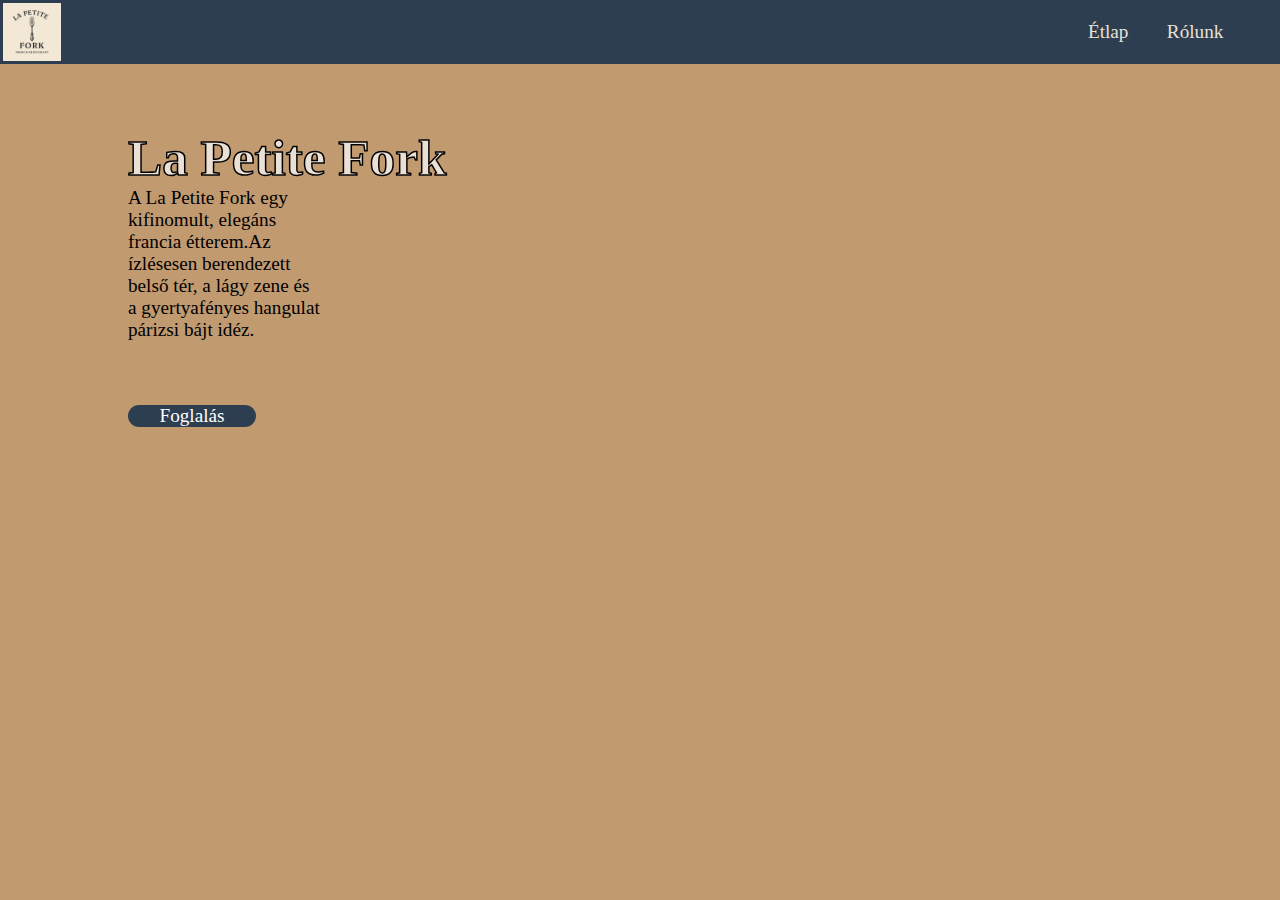
==== index.html @ 82428339 "awdsa" ====
<!DOCTYPE html>
<html lang="en">
<head>
    <meta charset="UTF-8">
    <meta http-equiv="X-UA-Compatible" content="IE=edge">
    <meta name="viewport" content="width=device-width, initial-scale=1.0">
    <link rel="stylesheet" href="index.css">
    <title>La Petite Fork</title>
</head>
<body>
    <div id="menu">
        <img src="logo.png" alt="">
        <a href=etlap.html id="etlap">Étlap</a><a href=index.htmld id="rolunk">Rólunk</a>
    </div>
    <h1 id="cim">La Petite Fork</h1>
    <div id="leiras">
    <p id="yap">A La Petite Fork egy kifinomult, elegáns francia étterem.Az ízlésesen berendezett belső tér, a lágy zene és a gyertyafényes hangulat párizsi bájt idéz.
    </p>
</div>
<div id="tart1">
    <a  href=index.html id="gomb1">Foglalás</a>
</div>

</body>
</html>
---- index.css ----
* {
    margin: 0;
    padding: 0;
}


img {
    width: 4.5vw;
    height: 4.5vw;
    margin: 0.25vw;
}

#menu {
    height: 5vw;
    width: 100%;
    background-color: #2C3E50;
    display: flex;
    float: left;
    text-align: center;
}

#etlap {
    align-self: center;
    margin-left: 80%;
    font-size: 1.5vw;
    color: #EAE0D5;
    text-decoration: none;

}

#rolunk {
    align-self: center;
    margin-left: 3vw;
    font-size: 1.5vw;
    color: #EAE0D5;
    text-decoration: none;
}

body {
    background-color: hsl(31, 40%, 60%);
}

#cim {
    font-size: 4vw;
    margin-left: 10vw;
    padding-top: 10vw;
    color: #EAE0D5;
    -webkit-text-stroke: 1.5px black;
}

#leiras {
    width: 15vw;
    margin-left: 10vw;
}

#yap {
    font-size: 1.5vw;
}

#tart1 {
    margin-top: 5vw;
    margin-left: 10vw;
    background-color: #2C3E50;
    text-align: center;
    width: 10vw;
    border-radius: 13px;
}

#gomb1 {
    font-size: 1.5vw;
    text-decoration: none;
    color: white;
    padding-top: 5px;

}
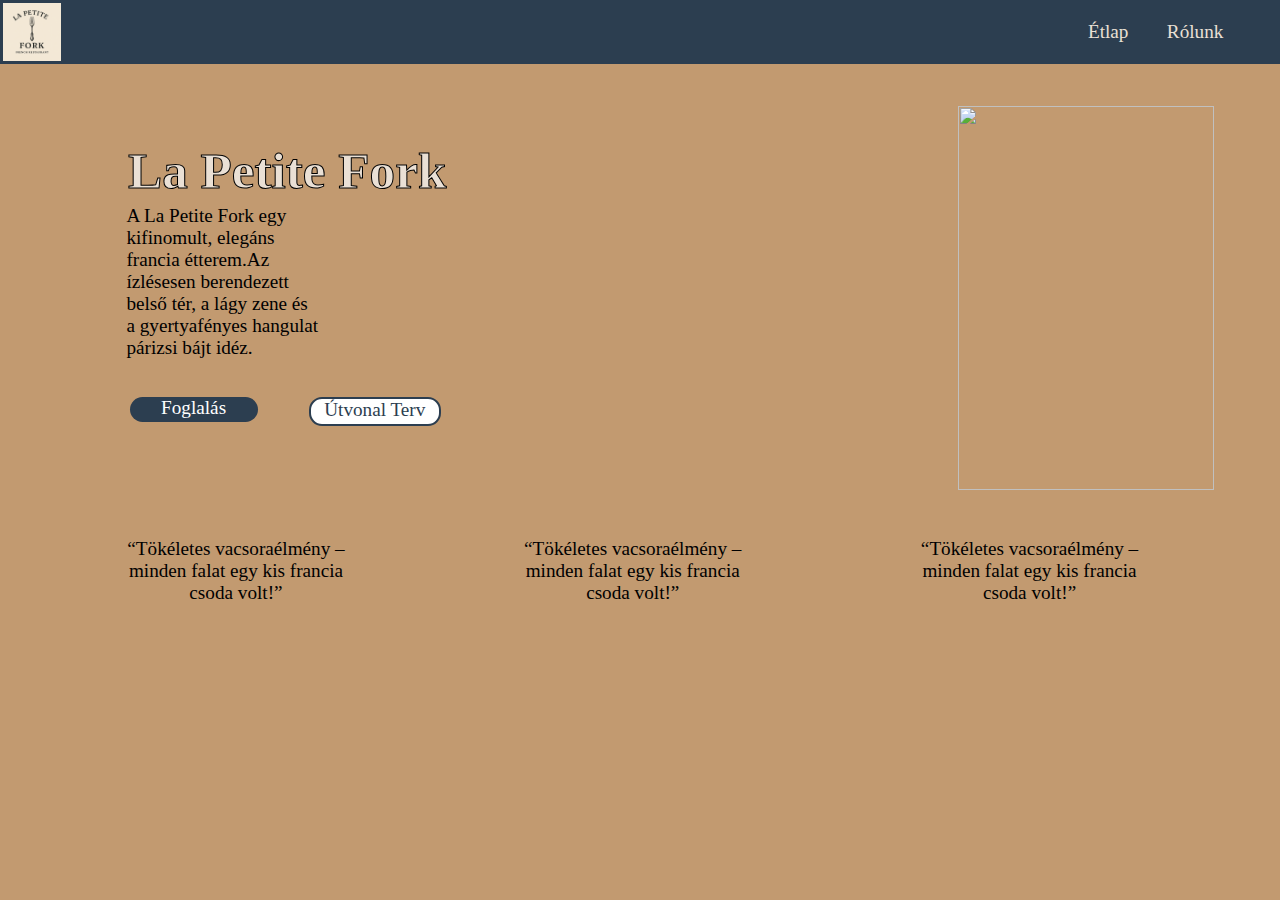
==== commit 8d7cec74: "added" ====
--- a/index.html
+++ b/index.html
@@ -1,5 +1,5 @@
 <!DOCTYPE html>
-<html lang="en">
+<html lang="hu">
 <head>
     <meta charset="UTF-8">
     <meta http-equiv="X-UA-Compatible" content="IE=edge">
@@ -12,14 +12,31 @@
         <img src="logo.png" alt="">
         <a href=etlap.html id="etlap">Étlap</a><a href=index.htmld id="rolunk">Rólunk</a>
     </div>
+    <div id="wrapper2">
     <h1 id="cim">La Petite Fork</h1>
     <div id="leiras">
     <p id="yap">A La Petite Fork egy kifinomult, elegáns francia étterem.Az ízlésesen berendezett belső tér, a lágy zene és a gyertyafényes hangulat párizsi bájt idéz.
     </p>
-</div>
+    </div>
+    <img id="kep1" src="Képkivágás 1.png" alt="">
 <div id="tart1">
     <a  href=index.html id="gomb1">Foglalás</a>
 </div>
+<div id="tart2">
+    <a  href=index.html id="gomb2">Útvonal Terv</a>
+</div>
+<div id="tart3">
+    <p id="vel1">“Tökéletes vacsoraélmény – minden falat egy kis francia csoda volt!”</p>
+</div>
 
+<div id="tart4">
+    <p id="vel2">“Tökéletes vacsoraélmény – minden falat egy kis francia csoda volt!”</p>
+</div>
+
+<div id="tart5">
+    <p id="vel3">“Tökéletes vacsoraélmény – minden falat egy kis francia csoda volt!”</p>
+</div>
+
+</div>
 </body>
 </html>--- a/index.css
+++ b/index.css
@@ -41,16 +41,18 @@
 }
 
 #cim {
+    margin-top: 3vw;
+    margin-left: 10vw;
     font-size: 4vw;
-    margin-left: 10vw;
-    padding-top: 10vw;
+    padding-top: 3vw;
     color: #EAE0D5;
-    -webkit-text-stroke: 1.5px black;
+    -webkit-text-stroke: 0.08vw black;
 }
 
 #leiras {
     width: 15vw;
-    margin-left: 10vw;
+    margin-left: -25vw;
+    margin-top: 11vw;
 }
 
 #yap {
@@ -74,3 +76,93 @@
 
 }
 
+#tart1 {
+    margin-top: 26vw;
+    margin-left: -85vw;
+    background-color: #2C3E50;
+    text-align: center;
+    width: 10vw;
+    border-radius: 13px;
+    height: 2vw;
+}
+
+#gomb1 {
+    font-size: 1.5vw;
+    text-decoration: none;
+    color: white;
+    padding-top: 5px;
+
+}
+
+#tart2 {
+    margin-top: 5vw;
+    margin-left: 4vw;
+    background-color: #FFFFFF;
+    text-align: center;
+    width: 10vw;
+    border-radius: 13px;
+    border: 2px solid #2C3E50;
+    height: 2vw;
+    margin-top: 26vw;
+}
+
+#gomb2 {
+    font-size: 1.5vw;
+    text-decoration: none;
+    color: #2C3E50;
+    padding-top: 5px;
+
+}
+
+#wrapper {
+    display: flex;
+    flex-direction: row;
+
+}
+
+#kep1 {
+    margin-left: 50vw;
+    height: 30vw;
+    width: 20vw;
+    padding-top: 3vw;
+}
+
+#wrapper2 {
+    display: flex;
+    flex-direction: row;
+    float: left;
+}
+
+#vel1 {
+    font-size: 1.5vw;
+}
+
+#tart3 {
+    width: 18vw;
+    text-align: center;
+    margin-top: 37vw;
+    margin-left: -25vw;
+}
+
+#vel2 {
+    font-size: 1.5vw;
+}
+
+#tart4 {
+    width: 18vw;
+    text-align: center;
+    margin-top: 37vw;
+    margin-left: 13vw;
+}
+
+#vel3 {
+    font-size: 1.5vw;
+}
+
+#tart5 {
+    width: 18vw;
+    text-align: center;
+    margin-top: 37vw;
+    margin-left: 13vw;
+}
+
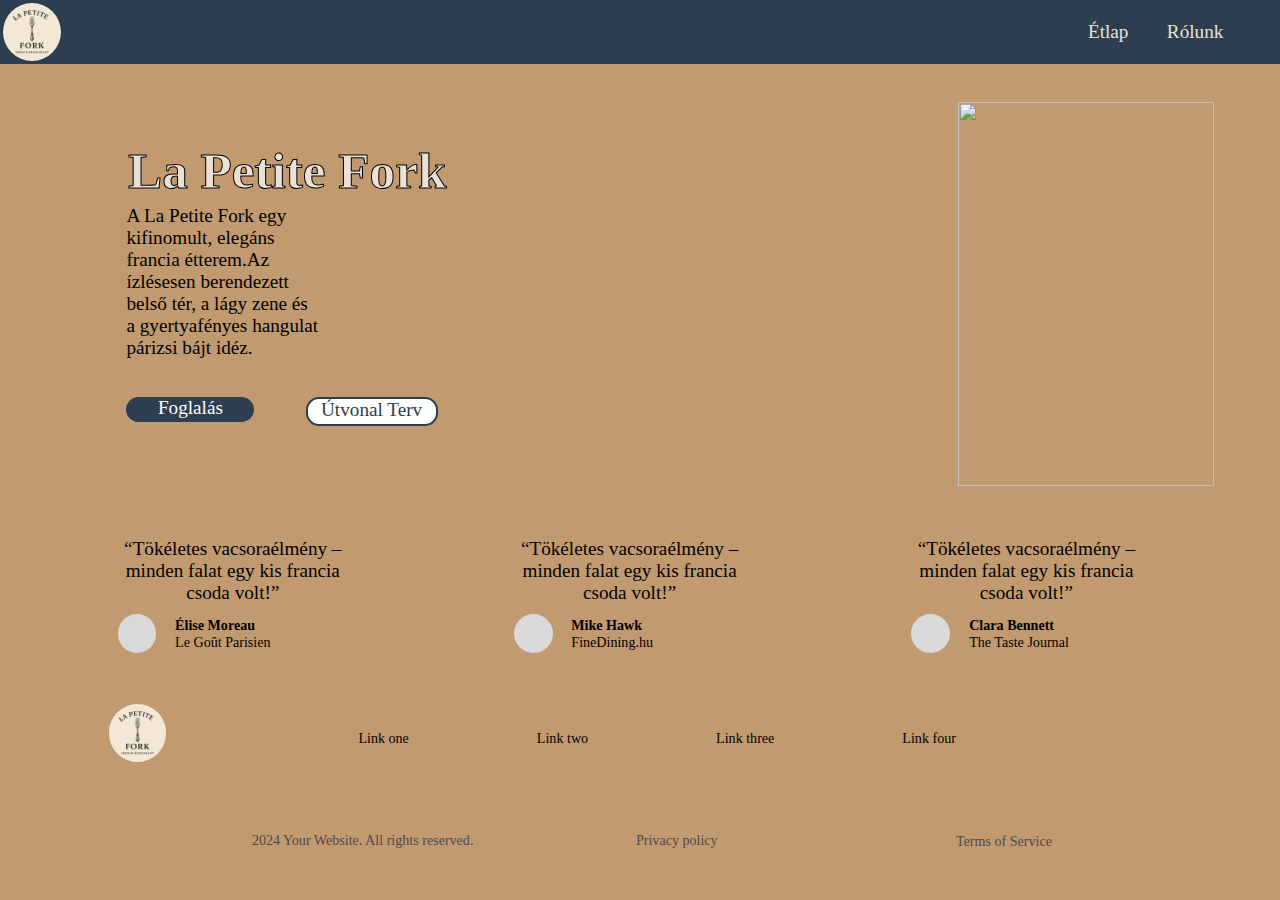
==== commit b3f6239c: "added" ====
--- a/index.html
+++ b/index.html
@@ -9,8 +9,8 @@
 </head>
 <body>
     <div id="menu">
-        <img src="logo.png" alt="">
-        <a href=etlap.html id="etlap">Étlap</a><a href=index.htmld id="rolunk">Rólunk</a>
+        <img id="logo1" src="logo.png" alt="">
+        <a href=etlap.html id="etlap">Étlap</a><a href=index.html id="rolunk">Rólunk</a>
     </div>
     <div id="wrapper2">
     <h1 id="cim">La Petite Fork</h1>
@@ -37,6 +37,50 @@
     <p id="vel3">“Tökéletes vacsoraélmény – minden falat egy kis francia csoda volt!”</p>
 </div>
 
+<div id="profil1">
+
+</div>
+
+<div id="profil2">
+
+</div>
+
+<div id="profil3">
+
+</div>
+
+<div id="name1">
+<p id="kover1">Élise Moreau</p>
+<p>Le Goût Parisien</p>
+</div>
+
+<div id="name2">
+    <p id="kover2">Mike Hawk</p>
+    <p>FineDining.hu</p>
+</div>
+
+<div id="name3">
+        <p id="kover3">Clara Bennett</p>
+        <p>The Taste Journal</p>
+</div>
+
+<img id="logo2" src="logo.png" alt="">
+
+<p id="link1">Link one</p>
+
+<p id="link2">Link two</p>
+
+<p id="link3">Link three</p>
+
+<p id="link4">Link four</p>
+
+
+<footer>
+    <p id="foot1">2024 Your Website. All rights reserved.</p>
+    <p id="foot2">Privacy policy</p>
+    <p id="foot3">Terms of Service</p>
+</footer>
+
 </div>
 </body>
 </html>--- a/index.css
+++ b/index.css
@@ -4,10 +4,11 @@
 }
 
 
-img {
+#logo1 {
     width: 4.5vw;
     height: 4.5vw;
     margin: 0.25vw;
+    border-radius: 100px;
 }
 
 #menu {
@@ -114,11 +115,6 @@
 
 }
 
-#wrapper {
-    display: flex;
-    flex-direction: row;
-
-}
 
 #kep1 {
     margin-left: 50vw;
@@ -166,3 +162,140 @@
     margin-left: 13vw;
 }
 
+#profil1 {
+    height: 3vw;
+    width: 3vw;
+    border-radius: 100px;
+    background-color: #D9D9D9;
+    margin-top: 43vw;
+    margin-left: -80vw;
+}
+
+#profil2 {
+    height: 3vw;
+    width: 3vw;
+    border-radius: 100px;
+    background-color: #D9D9D9;
+    margin-top: 43vw;
+    margin-left: 28vw;
+}
+
+#profil3 {
+    height: 3vw;
+    width: 3vw;
+    border-radius: 100px;
+    background-color: #D9D9D9;
+    margin-top: 43vw;
+    margin-left: 28vw;
+}
+
+#name1 {
+    margin-top: 43.2vw;
+    margin-left: -60.5vw;
+    font-size: 1.1vw;
+}
+
+#kover1 {
+    font-weight: bold;
+}
+
+#name2 {
+    margin-top: 43.2vw;
+    margin-left: 23.5vw;
+    font-size: 1.1vw;
+}
+
+#kover2 {
+    font-weight: bold;
+}
+
+#name3 {
+    margin-top: 43.2vw;
+    margin-left: 24.7vw;
+    font-size: 1.1vw;
+}
+
+#kover3 {
+    font-weight: bold;
+}
+
+#logo2 {
+    width: 4.5vw;
+    height: 4.5vw;
+    margin-top: 50vw;
+    margin-left: -75vw;
+    border-radius: 100px;
+}
+
+#link1 {
+    margin-top: 52vw;
+    margin-left: 15vw;
+    font-size: 1.1vw;
+}
+
+#link2 {
+    margin-top: 52vw;
+    margin-left: 10vw;
+    font-size: 1.1vw;
+}
+
+#link3 {
+    margin-top: 52vw;
+    margin-left: 10vw;
+    font-size: 1.1vw;
+}
+
+#link4 {
+    margin-top: 52vw;
+    margin-left: 10vw;
+    font-size: 1.1vw;
+}
+
+#foot1 {
+    margin-top: 60vw;
+    margin-left: -55vw;
+    color: hsl(0, 5%, 30%);
+    font-size: 1.1vw;
+}
+
+#foot2 {
+    margin-left: -25vw;
+    margin-top: -1.3vw;
+    color: hsl(0, 5%, 30%);
+    font-size: 1.1vw;
+}
+
+#foot3 {
+    margin-top: -1.3vw;
+    color: hsl(0, 5%, 30%);
+    font-size: 1.1vw;
+    padding-bottom: 3vw;
+}
+
+
+
+
+
+@media only screen and (max-width: 1000px) {
+    #menu {
+        height: 10vw;
+        align-items: center;
+    }
+
+    #logo1 {
+        margin-left: 45vw;
+        width: 8vw;
+        height: 8vw;
+    }
+        
+    
+    #etlap {
+        display: none;
+    
+    }
+    
+    #rolunk {
+        display: none;
+    }
+    }
+}
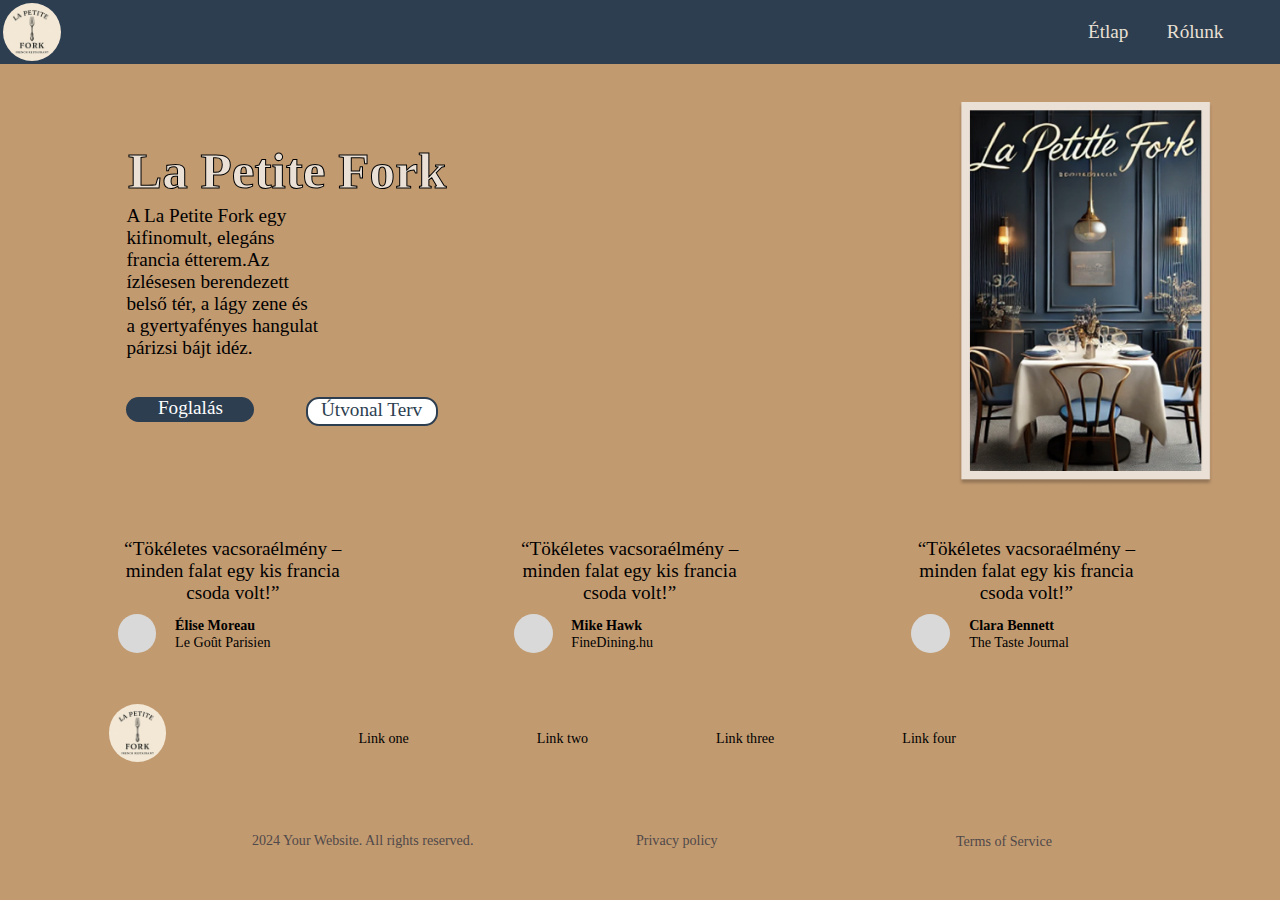
==== commit aacafc34: "added" ====
--- a/index.html
+++ b/index.html
@@ -66,13 +66,13 @@
 
 <img id="logo2" src="logo.png" alt="">
 
-<p id="link1">Link one</p>
+<p id="link1" class="link">Link one</p>
 
-<p id="link2">Link two</p>
+<p id="link2" class="link">Link two</p>
 
-<p id="link3">Link three</p>
+<p id="link3" class="link">Link three</p>
 
-<p id="link4">Link four</p>
+<p id="link4" class="link">Link four</p>
 
 
 <footer>
--- a/index.css
+++ b/index.css
@@ -278,14 +278,14 @@
 
 @media only screen and (max-width: 1000px) {
     #menu {
-        height: 10vw;
+        height: 13vw;
         align-items: center;
     }
 
     #logo1 {
-        margin-left: 45vw;
-        width: 8vw;
-        height: 8vw;
+        margin-left: 44vw;
+        width: 11vw;
+        height: 11vw;
     }
         
     
@@ -297,5 +297,108 @@
     #rolunk {
         display: none;
     }
-    }
-}
+
+    #cim {
+        display: none;
+    }
+
+    #leiras {
+        margin-left: 10vw;
+        margin-top: 100vw;
+    }
+
+    #kep1 {
+        margin-left: 5vw;
+        height: 60vw;
+        width: 40vw;
+    }
+
+    #name1 {
+        display: none;
+    }
+
+    #kover1 {
+        display: none;
+    }
+
+    #name3 {
+        display: none;
+    }
+
+    #kover3 {
+        display: none;
+    }
+
+    #tart3 {
+        display: none;
+    }
+
+    #tart5 {
+        display: none;
+    }
+
+    #profil1 {
+        display: none;
+    }
+    #profil2 {
+        display: none;
+    }
+    #profil3 {
+        display: none;
+    }
+
+    #tart1 {
+        margin-left: -36.5vw;
+        height: 6.3vw;
+        width: 33vw;
+       text-align: unset;
+    }
+
+    #gomb1 {
+        font-size: 4.9vw;
+        margin-left: 7.5vw;
+    }
+
+    #tart2 {
+        margin-top: 40vw;
+        margin-left: -33.5vw;
+        height: 6.3vw;
+        width: 33vw;
+        text-align: unset;
+    }
+
+    #gomb2 {
+        font-size: 4.9vw;
+        margin-left: 5vw;
+    }
+
+    #logo2 {
+        display: none;
+    }
+
+    #link1 {
+        margin-left: -70vw;
+        margin-top: 100vw;
+    }
+
+    #link2 {
+        margin-top: 100vw;
+    }
+
+    #link3 {
+        margin-top: 100vw;
+    }
+
+    #link4 {
+        margin-top: 100vw;
+    }
+
+    #name2 {
+        margin-left: -20vw;
+    }
+
+    #tart4 {
+        margin-left: 0vw;
+    }
+    }
+
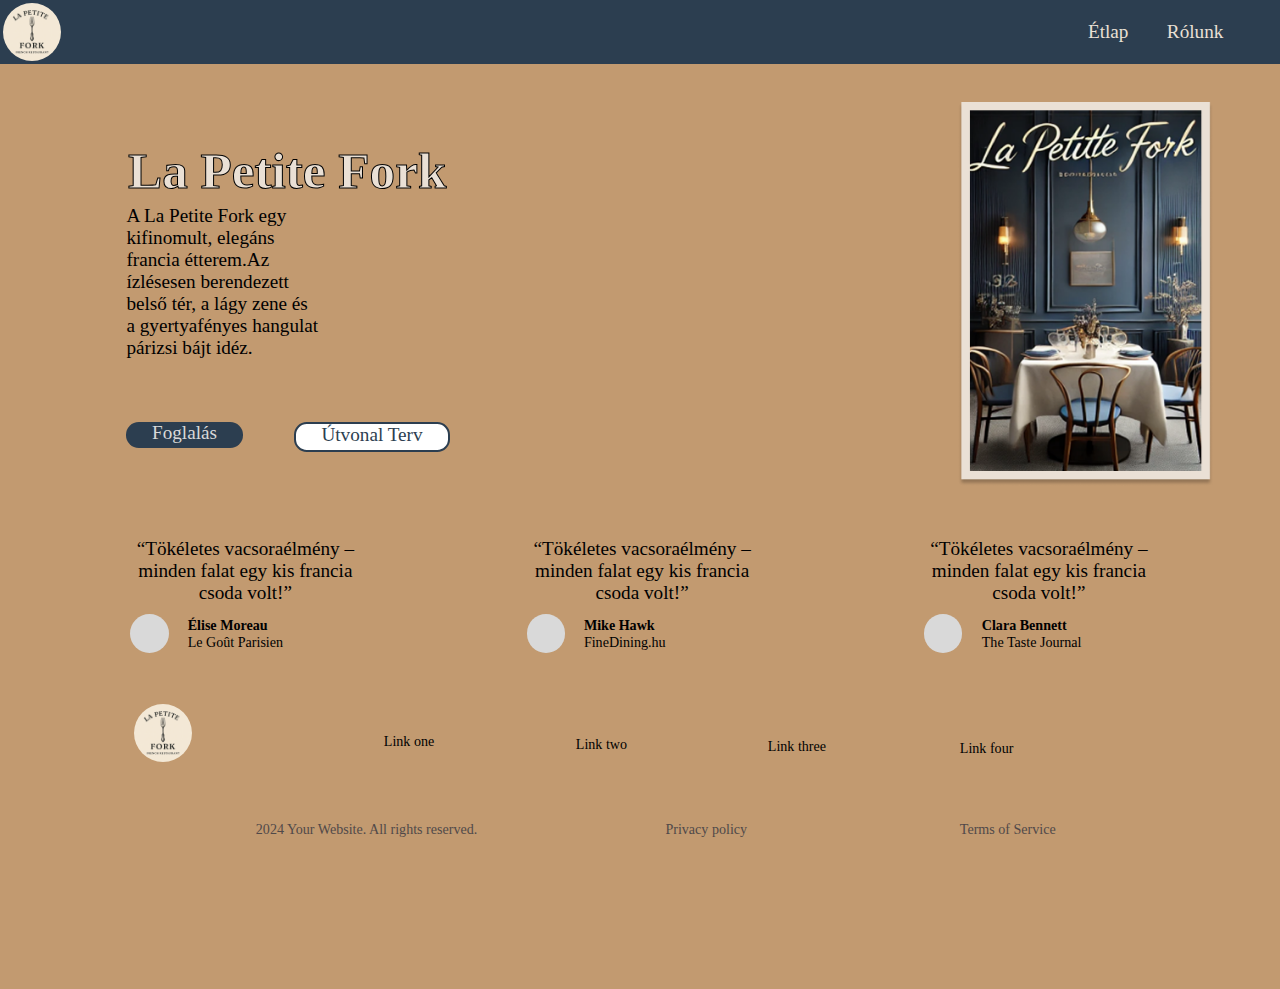
==== commit f00b6212: "added" ====
--- a/index.html
+++ b/index.html
@@ -18,13 +18,12 @@
     <p id="yap">A La Petite Fork egy kifinomult, elegáns francia étterem.Az ízlésesen berendezett belső tér, a lágy zene és a gyertyafényes hangulat párizsi bájt idéz.
     </p>
     </div>
+    
     <img id="kep1" src="Képkivágás 1.png" alt="">
-<div id="tart1">
-    <a  href=index.html id="gomb1">Foglalás</a>
-</div>
-<div id="tart2">
-    <a  href=index.html id="gomb2">Útvonal Terv</a>
-</div>
+    
+<a id="gomb1" href="index.html">Foglalás</a>
+<a id="gomb2" href="index.html">Útvonal Terv</a>
+
 <div id="tart3">
     <p id="vel1">“Tökéletes vacsoraélmény – minden falat egy kis francia csoda volt!”</p>
 </div>
@@ -66,6 +65,8 @@
 
 <img id="logo2" src="logo.png" alt="">
 
+<footer id="feet">
+
 <p id="link1" class="link">Link one</p>
 
 <p id="link2" class="link">Link two</p>
@@ -74,8 +75,6 @@
 
 <p id="link4" class="link">Link four</p>
 
-
-<footer>
     <p id="foot1">2024 Your Website. All rights reserved.</p>
     <p id="foot2">Privacy policy</p>
     <p id="foot3">Terms of Service</p>
--- a/index.css
+++ b/index.css
@@ -54,67 +54,44 @@
     width: 15vw;
     margin-left: -25vw;
     margin-top: 11vw;
+    order: 0;
 }
 
 #yap {
     font-size: 1.5vw;
 }
 
-#tart1 {
-    margin-top: 5vw;
-    margin-left: 10vw;
+
+#gomb1 {
+    padding-top: 0vw;
+    padding-bottom: 0.5vw;
+    padding-left: 2vw;
+    padding-right: 2vw;
     background-color: #2C3E50;
-    text-align: center;
-    width: 10vw;
-    border-radius: 13px;
-}
-
-#gomb1 {
-    font-size: 1.5vw;
+    height: 1.5vw;
+    border-radius: 1vw;
     text-decoration: none;
-    color: white;
-    padding-top: 5px;
-
-}
-
-#tart1 {
-    margin-top: 26vw;
+    color: #D9D9D9;
+    font-size: 1.5vw;
+    margin-top: 28vw;
     margin-left: -85vw;
-    background-color: #2C3E50;
-    text-align: center;
-    width: 10vw;
-    border-radius: 13px;
-    height: 2vw;
-}
-
-#gomb1 {
-    font-size: 1.5vw;
-    text-decoration: none;
-    color: white;
-    padding-top: 5px;
-
-}
-
-#tart2 {
-    margin-top: 5vw;
-    margin-left: 4vw;
-    background-color: #FFFFFF;
-    text-align: center;
-    width: 10vw;
-    border-radius: 13px;
-    border: 2px solid #2C3E50;
-    height: 2vw;
-    margin-top: 26vw;
 }
 
 #gomb2 {
-    font-size: 1.5vw;
+    padding-top: 0vw;
+    padding-bottom: 0.5vw;
+    padding-left: 2vw;
+    padding-right: 2vw;
+    background-color: white;
+    height: 1.5vw;
+    border-radius: 1vw;
     text-decoration: none;
     color: #2C3E50;
-    padding-top: 5px;
-
-}
-
+    font-size: 1.5vw;
+    margin-top: 28vw;
+    margin-left: 4vw;
+    border: 2px solid #2C3E50;
+}
 
 #kep1 {
     margin-left: 50vw;
@@ -223,43 +200,42 @@
     width: 4.5vw;
     height: 4.5vw;
     margin-top: 50vw;
-    margin-left: -75vw;
+    margin-left: -74vw;
     border-radius: 100px;
 }
 
 #link1 {
-    margin-top: 52vw;
     margin-left: 15vw;
     font-size: 1.1vw;
 }
 
 #link2 {
-    margin-top: 52vw;
-    margin-left: 10vw;
+    margin-top: -1.1vw;
+    margin-left: 30vw;
     font-size: 1.1vw;
 }
 
 #link3 {
-    margin-top: 52vw;
-    margin-left: 10vw;
+    margin-top: -1.2vw;
+    margin-left: 45vw;
     font-size: 1.1vw;
 }
 
 #link4 {
-    margin-top: 52vw;
-    margin-left: 10vw;
+    margin-top: -1.2vw;
+    margin-left: 60vw;
     font-size: 1.1vw;
 }
 
 #foot1 {
-    margin-top: 60vw;
-    margin-left: -55vw;
+    margin-top: 5vw;
+    margin-left: 5vw;
     color: hsl(0, 5%, 30%);
     font-size: 1.1vw;
 }
 
 #foot2 {
-    margin-left: -25vw;
+    margin-left: 37vw;
     margin-top: -1.3vw;
     color: hsl(0, 5%, 30%);
     font-size: 1.1vw;
@@ -270,6 +246,12 @@
     color: hsl(0, 5%, 30%);
     font-size: 1.1vw;
     padding-bottom: 3vw;
+    margin-left: 60vw;
+}
+
+#feet {
+    height: 20vw;
+    margin-top: 52.3vw;
 }
 
 
@@ -277,6 +259,9 @@
 
 
 @media only screen and (max-width: 1000px) {
+    #wrapper2 {
+        flex-direction: block;
+    }
     #menu {
         height: 13vw;
         align-items: center;
@@ -303,14 +288,23 @@
     }
 
     #leiras {
-        margin-left: 10vw;
-        margin-top: 100vw;
+        margin-left: -35vw;
+        margin-top: 70vw;
+        width: 35vw;
+        order: 1;
+        text-align: center;
+    }
+
+    #yap {
+        font-size: 3.5vw;
     }
 
     #kep1 {
-        margin-left: 5vw;
+        margin-left: 30vw;
         height: 60vw;
         width: 40vw;
+        margin-top: 0vw;
+        order: 0;
     }
 
     #name1 {
@@ -361,7 +355,7 @@
 
     #tart2 {
         margin-top: 40vw;
-        margin-left: -33.5vw;
+        margin-left: -33.2vw;
         height: 6.3vw;
         width: 33vw;
         text-align: unset;
@@ -369,7 +363,8 @@
 
     #gomb2 {
         font-size: 4.9vw;
-        margin-left: 5vw;
+        margin-left: 4vw;
+        background-color: black;
     }
 
     #logo2 {
@@ -377,28 +372,51 @@
     }
 
     #link1 {
-        margin-left: -70vw;
-        margin-top: 100vw;
+        margin-left: -45vw;
+        margin-top: 150vw;
     }
 
     #link2 {
-        margin-top: 100vw;
+        margin-top: 150vw;
     }
 
     #link3 {
-        margin-top: 100vw;
+        margin-top: 150vw;
     }
 
     #link4 {
-        margin-top: 100vw;
+        margin-top: 150vw;
     }
 
     #name2 {
-        margin-left: -20vw;
+        margin-left: -42vw;
+        margin-top: 110vw;
+        font-size: 2.5vw;
     }
 
     #tart4 {
         margin-left: 0vw;
     }
-    }
-
+
+    #vel2 {
+        margin-top: 80vw;
+        margin-left: -34vw;
+        width: 35vw;
+        font-size: 2.5vw;
+    }
+
+    .foot1 {
+        margin-top: 100vw;
+        margin-left: -50vw;
+    }
+
+    #foot1 {
+        margin-top: 170vw;
+        margin-left: -40vw;
+    }
+
+    #foot2 {
+        margin-left: -15vw;
+    }
+    }
+
